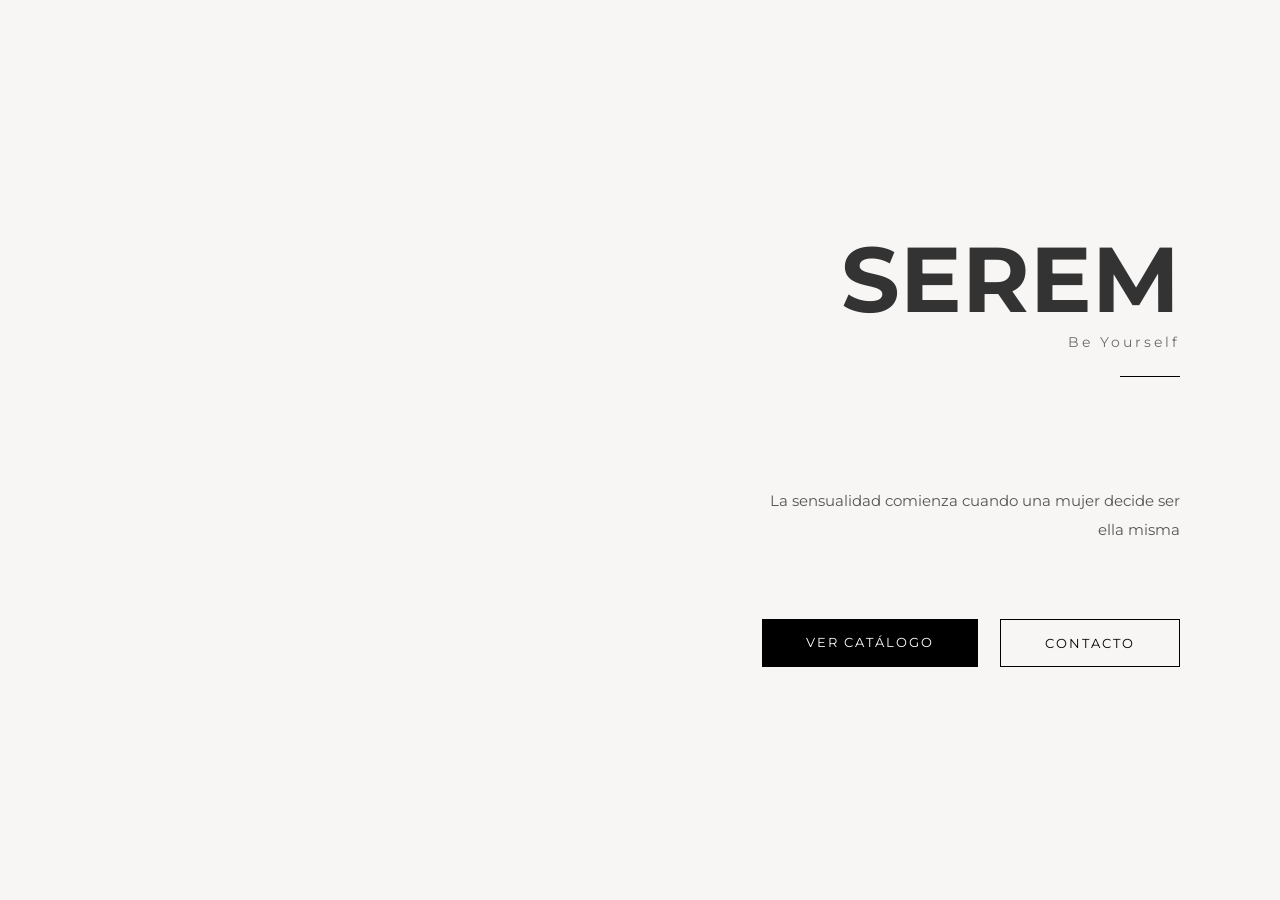
==== index.html @ 04093ca2 "primer commit" ====
<!DOCTYPE html>
<html lang="es">
<head>
  <meta charset="UTF-8">
  <title>SEREM | Be Yourself</title>

  <!-- Fuentes -->
  <link href="https://fonts.googleapis.com/css2?family=Playfair+Display:ital@1&family=Montserrat:wght@300;400;500&display=swap" rel="stylesheet">

  <link rel="stylesheet" href="css/styles.css">
</head>
<body>

<header class="hero">

  <!-- VIDEO -->
  <div class="hero-video-container">
    <video autoplay muted loop>
      <source src="video/lenceria.mp4" type="video/mp4">
    </video>
  </div>

  <!-- CONTENIDO -->
  <div class="hero-info">

    <div class="logo">
      <h1>SEREM</h1>
      <span>Be Yourself</span>
    </div>

    <p>
      La sensualidad comienza cuando 
      una mujer decide ser ella misma
    </p>

   <div class="buttons">
  <a href="html/catalogo.html" class="btn primary">Ver Catálogo</a>
  <a href="contacto.html" class="btn secondary">Contacto</a>
  </div>
---- css/styles.css ----
/* ================= RESET ================= */
* {
  margin: 0;
  padding: 0;
  box-sizing: border-box;
}

body {
  font-family: 'Montserrat', sans-serif;
  background: #f8f6f4;
  color: #333;
}

/* ================= HERO ================= */

.hero {
  display: flex;
  height: 100vh;
  overflow: hidden;
}

/* VIDEO */
.hero-video-container {
  width: 50%;
  overflow: hidden;
}

.hero-video-container video {
  width: 100%;
  height: 100%;
  object-fit: cover;
}
.hero-video-container {
  width: 50%;
  position: relative;
  overflow: hidden;
}

.hero-video-container::after {
  content: "";
  position: absolute;
  top: 0;
  right: 0;
  width: 120px;
  height: 100%;
  background: linear-gradient(
    to right,
    rgba(248,246,244,0),
    rgba(248,246,244,1)
  );
}

/* INFO */
.hero-info {
  width: 50%;
  padding: 80px 100px 80px 80px;
  display: flex;
  flex-direction: column;
  justify-content: center;
  align-items: flex-end;
  text-align: right;
  gap: 35px;
}
.hero-info > * {
  max-width: 460px;
}


/* ================= LOGO ================= */

.logo h1 {
  font-size: 92px;
  line-height: 1;
}

.logo span {
  display: block;
  margin-top: 8px;
  font-size: 14px;
  letter-spacing: 3px;
  opacity: 0.7;
}

.logo::after {
  content: "";
  display: block;
  width: 60px;
  height: 1px;
  background: #000;
  margin: 25px 0 35px auto;
}


/* ================= TEXTO ================= */

.hero-info p {
  max-width: 420px;
  font-size: 15px;
  line-height: 1.9;
  margin: 40px 0;
  color: #555;
}

/* ================= MENÚ ================= */

.menu {
  margin-bottom: 40px;
}

.menu a {
  margin-left: 28px;
  text-decoration: none;
  color: #000;
  font-weight: 400;
  position: relative;
}

.menu a::after {
  content: "";
  position: absolute;
  width: 0;
  height: 1px;
  background: #000;
  left: 0;
  bottom: -6px;
  transition: 0.3s;
}

.menu a:hover::after {
  width: 100%;
}

/* ================= BOTONES ================= */

.buttons {
  display: flex;
  gap: 22px;
}

.btn {
  text-decoration: none;
  padding: 15px 44px;
  font-size: 13px;
  letter-spacing: 2px;
  text-transform: uppercase;
  transition: all 0.3s ease;
}

/* BOTÓN PRINCIPAL */
.btn.primary {
  background: #000;
  color: #fff;
}

.btn.primary:hover {
  background: transparent;
  color: #000;
  border: 1px solid #000;
}

/* BOTÓN SECUNDARIO */
.btn.secondary {
  border: 1px solid #000;
  color: #000;
}

.btn.secondary:hover {
  background: #000;
  color: #fff;
}


/* ================= RESPONSIVE ================= */

@media (max-width: 900px) {
  .hero {
    flex-direction: column;
    height: auto;
  }

  .hero-video-container,
  .hero-info {
    width: 100%;
  }

  .hero-info {
    align-items: center;
    text-align: center;
    padding: 60px 30px;
  }

  .menu a {
    margin: 0 15px;
  }
}
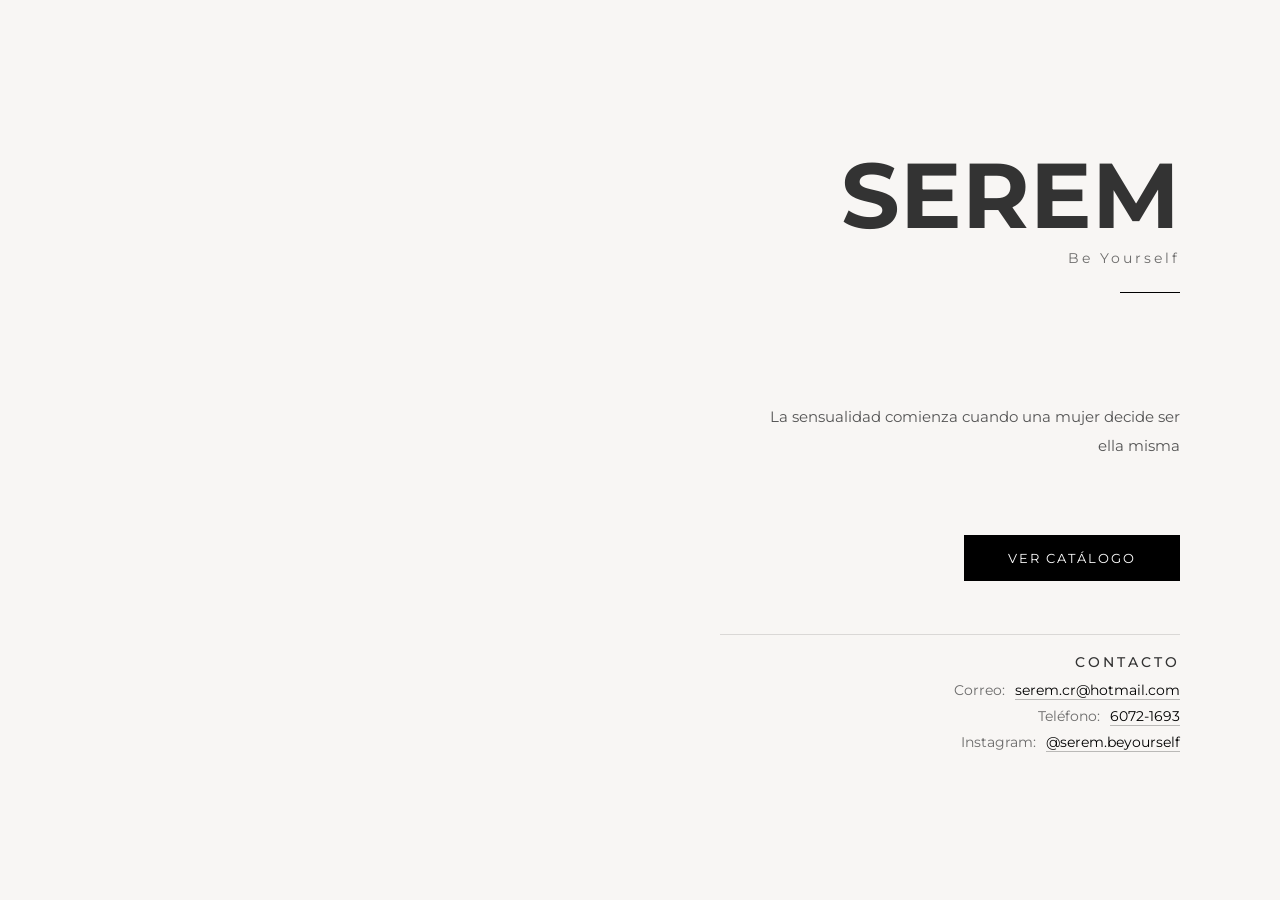
==== commit 42a73f8a: "modificafión final primera parte" ====
--- a/index.html
+++ b/index.html
@@ -2,6 +2,7 @@
 <html lang="es">
 <head>
   <meta charset="UTF-8">
+  <meta name="viewport" content="width=device-width, initial-scale=1.0">
   <title>SEREM | Be Yourself</title>
 
   <!-- Fuentes -->
@@ -15,7 +16,7 @@
 
   <!-- VIDEO -->
   <div class="hero-video-container">
-    <video autoplay muted loop>
+    <video autoplay muted loop playsinline webkit-playsinline preload="auto">
       <source src="video/lenceria.mp4" type="video/mp4">
     </video>
   </div>
@@ -35,5 +36,27 @@
 
    <div class="buttons">
   <a href="html/catalogo.html" class="btn primary">Ver Catálogo</a>
-  <a href="contacto.html" class="btn secondary">Contacto</a>
-  </div>+  </div>
+
+  <section class="contacto-home" aria-label="Información de contacto">
+    <h2>Contacto</h2>
+    <ul>
+      <li>
+        <span class="label">Correo:</span>
+        <a href="mailto:sere.cr@hotmail.com">serem.cr@hotmail.com</a>
+      </li>
+      <li>
+        <span class="label">Teléfono:</span>
+        <a href="tel:60721693">6072-1693</a>
+      </li>
+      <li>
+        <span class="label">Instagram:</span>
+        <a href="https://instagram.com/serem.beyourself" target="_blank" rel="noopener noreferrer">@serem.beyourself</a>
+      </li>
+    </ul>
+  </section>
+  </div>
+</header>
+
+</body>
+</html>
--- a/css/styles.css
+++ b/css/styles.css
@@ -137,6 +137,48 @@
   gap: 22px;
 }
 
+.contacto-home {
+  width: 100%;
+  margin-top: 18px;
+  padding-top: 18px;
+  border-top: 1px solid rgba(0, 0, 0, 0.12);
+}
+
+.contacto-home h2 {
+  font-size: 14px;
+  letter-spacing: 3px;
+  text-transform: uppercase;
+  font-weight: 500;
+  margin-bottom: 10px;
+}
+
+.contacto-home ul {
+  list-style: none;
+  padding: 0;
+  display: grid;
+  gap: 8px;
+}
+
+.contacto-home li {
+  font-size: 14px;
+  color: #333;
+}
+
+.contacto-home .label {
+  opacity: 0.7;
+  margin-right: 6px;
+}
+
+.contacto-home a {
+  color: #000;
+  text-decoration: none;
+  border-bottom: 1px solid rgba(0, 0, 0, 0.25);
+}
+
+.contacto-home a:hover {
+  border-bottom-color: rgba(0, 0, 0, 0.6);
+}
+
 .btn {
   text-decoration: none;
   padding: 15px 44px;
@@ -192,4 +234,8 @@
   .menu a {
     margin: 0 15px;
   }
-}
+
+  .contacto-home {
+    text-align: center;
+  }
+}
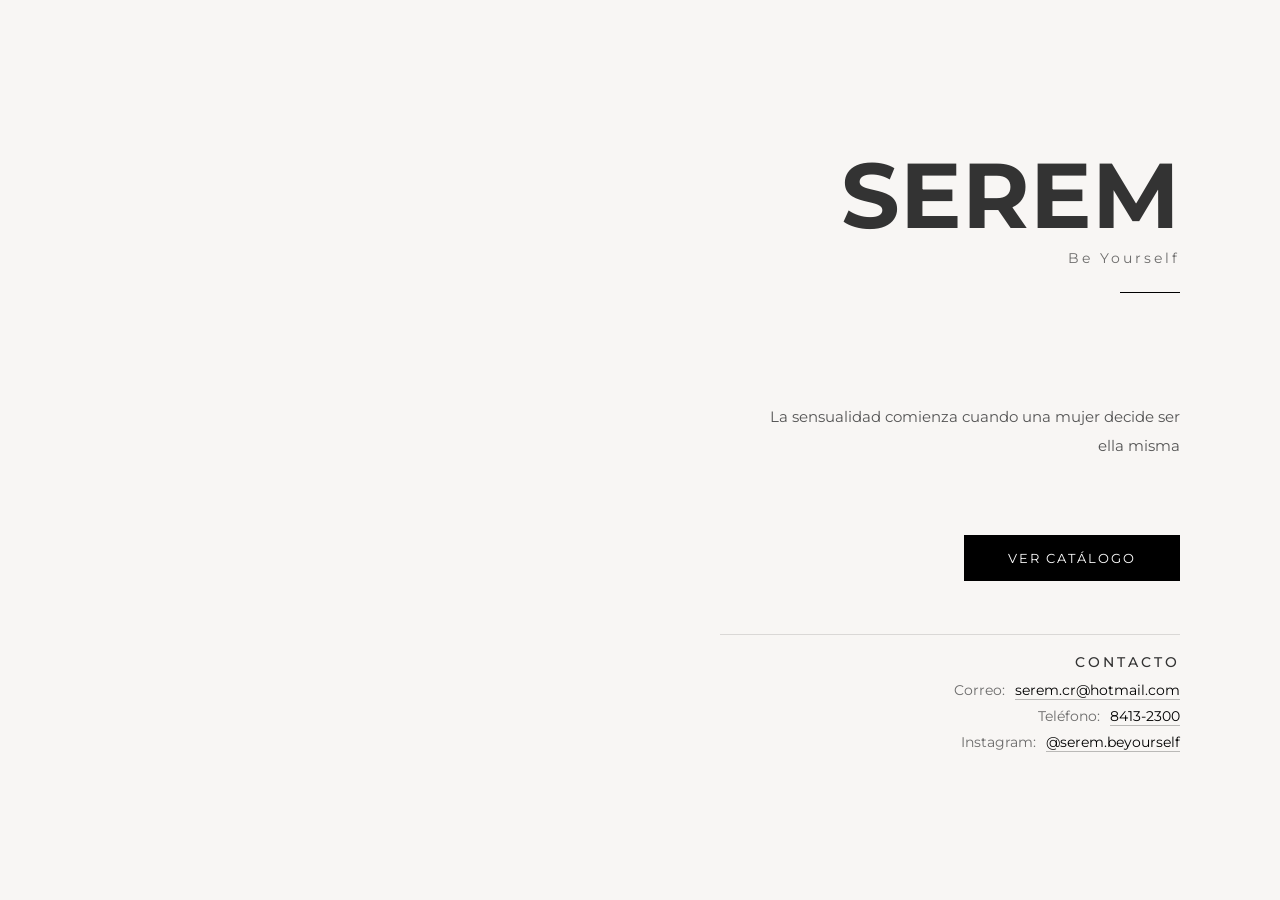
==== commit 5425dbe7: "cambio numero index" ====
--- a/index.html
+++ b/index.html
@@ -43,11 +43,11 @@
     <ul>
       <li>
         <span class="label">Correo:</span>
-        <a href="mailto:sere.cr@hotmail.com">serem.cr@hotmail.com</a>
+        <a href="mailto:serem.cr@hotmail.com">serem.cr@hotmail.com</a>
       </li>
       <li>
         <span class="label">Teléfono:</span>
-        <a href="tel:60721693">6072-1693</a>
+        <a href="tel:60721693">8413-2300</a>
       </li>
       <li>
         <span class="label">Instagram:</span>
